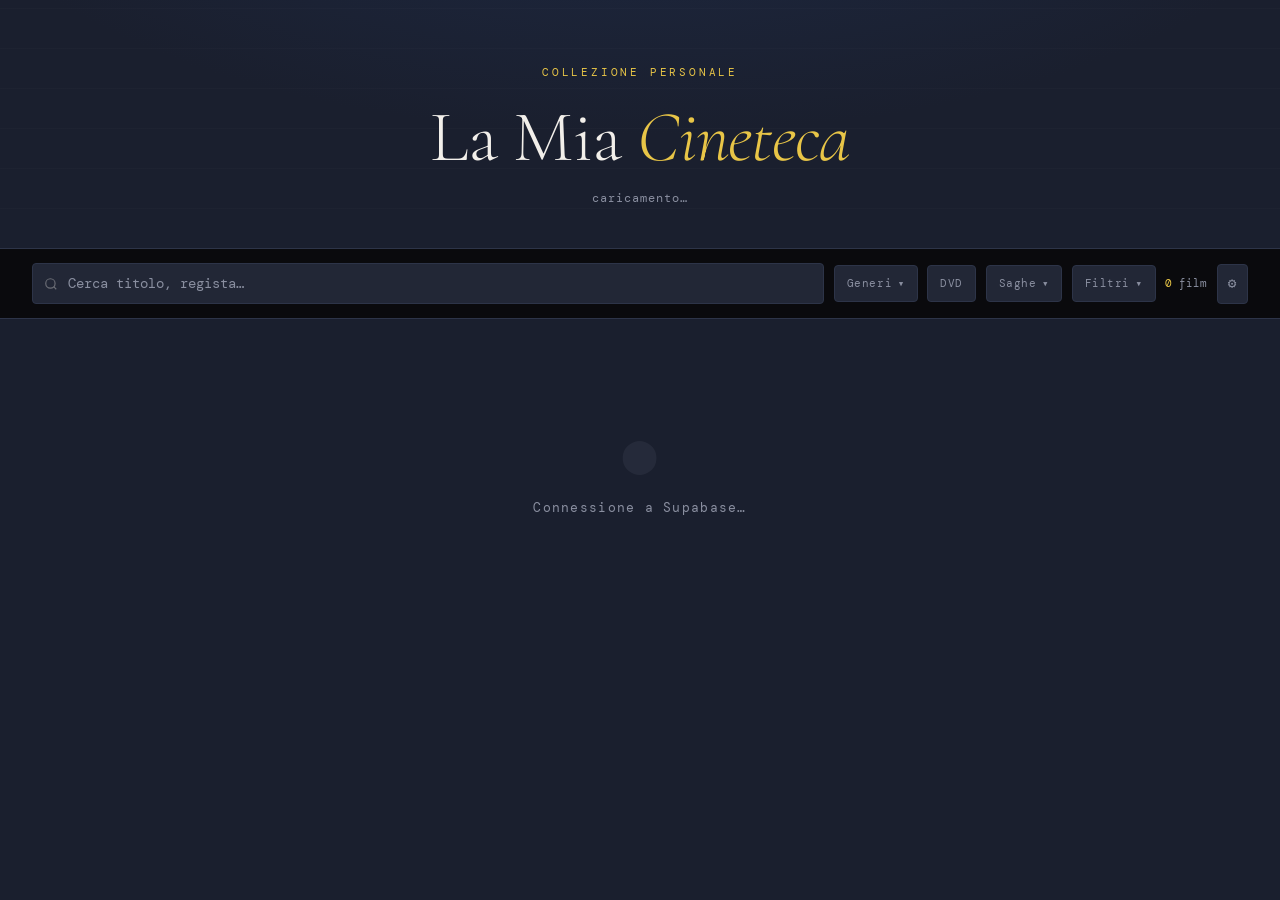
==== index.html @ 39d5be86 "Add files via upload" ====
<!DOCTYPE html>
<html lang="it">
<head>
<meta charset="UTF-8">
<meta name="viewport" content="width=device-width, initial-scale=1.0">
<title>La Mia Cineteca</title>
<link rel="preconnect" href="https://fonts.googleapis.com">
<link href="https://fonts.googleapis.com/css2?family=Cormorant+Garamond:ital,wght@0,300;0,400;0,600;1,300;1,400&family=DM+Mono:wght@300;400&display=swap" rel="stylesheet">
<link rel="stylesheet" href="css/style.css">
<link rel="stylesheet" href="css/admin.css">
</head>
<body>
<header>
  <p class="eyebrow">Collezione personale</p>
  <h1>La Mia <em>Cineteca</em></h1>
  <p class="subtitle" id="header-count">caricamento…</p>
</header>

<div class="controls">
  <div class="controls-bar">
    <div class="search-wrap">
      <svg width="14" height="14" viewBox="0 0 24 24" fill="none" stroke="currentColor" stroke-width="2"><circle cx="11" cy="11" r="8"/><line x1="21" y1="21" x2="16.65" y2="16.65"/></svg>
      <input type="search" id="search" placeholder="Cerca titolo, regista…" autocomplete="off">
    </div>
    <button class="genre-toggle" id="genre-toggle" type="button">Generi <span class="arrow">▾</span><span class="genre-badge" id="genre-badge">0</span></button>
    <button class="genre-toggle dvd-toggle" id="dvd-toggle" type="button" aria-pressed="false">DVD</button><button class="genre-toggle saga-toggle" id="saga-toggle" type="button" aria-expanded="false">Saghe <span class="arrow">▾</span></button><button class="genre-toggle advanced-toggle" id="advanced-toggle" type="button" aria-expanded="false">Filtri <span class="arrow">▾</span></button>
    <span class="count" id="count"><span>0</span> film</span>
    <button class="admin-open" id="admin-open" type="button" title="Amministrazione">⚙</button>
  </div>
  <div class="tags-panel" id="tags-panel"><div class="tags-inner" id="tags"></div></div><div class="tags-panel saga-panel" id="saga-panel"><div class="tags-inner" id="sagas"></div></div>
  <div class="advanced-panel" id="advanced-panel">
    <div class="advanced-grid">
      <label><span>Regista</span><input id="advanced-director" type="search" placeholder="es. Kubrick"></label>
      <label><span>Titolo originale</span><input id="advanced-original" type="search" placeholder="es. The Godfather"></label>
      <label><span>Anno da</span><input id="advanced-year-from" type="number" min="1888" max="2100" placeholder="es. 1980"></label>
      <label><span>Anno a</span><input id="advanced-year-to" type="number" min="1888" max="2100" placeholder="es. 1999"></label>
      <label><span>Durata min</span><input id="advanced-runtime-from" type="number" min="1" max="999" placeholder="min"></label>
      <label><span>Durata max</span><input id="advanced-runtime-to" type="number" min="1" max="999" placeholder="max"></label>
      <label><span>Genere</span><select id="advanced-genre"><option value="">Tutti i generi</option></select></label>
      <label><span>Saga / ciclo</span><select id="advanced-saga"><option value="">Tutte le saghe</option></select></label>
      <label><span>Supporto</span><select id="advanced-media"><option value="">Tutti i supporti</option></select></label>
      <div class="advanced-actions"><button class="tag tag-clear" id="advanced-clear" type="button">✕ reset filtri</button></div><label class="sort-field"><span>Ordina</span><select id="sort-select"><option value="title-asc">Titolo A → Z</option><option value="title-desc">Titolo Z → A</option><option value="year-asc">Anno crescente</option><option value="year-desc">Anno decrescente</option><option value="rating-desc">Voto TMDb</option><option value="runtime-desc">Durata ↓</option><option value="runtime-asc">Durata ↑</option></select></label>
    </div>
  </div>
</div>

<main><div class="grid" id="grid"><div class="state-msg"><strong>⬤</strong>Connessione a Supabase…</div></div></main>

<div class="modal-overlay" id="modal-overlay" aria-hidden="true">
  <div class="modal" id="modal" role="dialog" aria-modal="true" aria-labelledby="modal-title"></div>
</div>

<aside class="admin-panel" id="admin-panel" aria-hidden="true">
  <div class="admin-backdrop" id="admin-backdrop"></div>
  <section class="admin-drawer" role="dialog" aria-modal="true" aria-labelledby="admin-title">
    <div class="admin-head"><div><p class="admin-eyebrow">Gestione</p><h2 id="admin-title">Cineteca Admin</h2></div><button class="icon-btn" id="admin-close" type="button" aria-label="Chiudi">×</button></div>
    <div class="admin-body">
      <section class="admin-login" id="admin-login">
        <p class="admin-eyebrow">Accesso riservato</p>
        <h3>Autenticazione Admin</h3>
        <form id="admin-login-form" class="admin-login-form" novalidate>
          <label for="admin-email">Email</label>
          <input id="admin-email" type="email" autocomplete="username" required placeholder="La tua email Admin">
          <label for="admin-password">Password</label>
          <input id="admin-password" type="password" autocomplete="current-password" required placeholder="Password">
          <button id="admin-login-btn" class="admin-btn primary" type="submit">Accedi</button>
          <p id="admin-login-error" class="admin-login-error" hidden></p>
        </form>
      </section>
      <div id="admin-content" hidden>

      <section class="admin-section"><h3>Aggiungi film</h3><div class="admin-search-row"><input id="tmdb-search" type="search" placeholder="Titolo del film…" autocomplete="off"><button id="tmdb-search-btn" class="admin-btn primary" type="button">Cerca</button></div><div id="tmdb-results" class="tmdb-results"></div></section>
      <div class="media-add-dialog" id="media-add-dialog" hidden><div class="media-add-inner"><div><p class="admin-eyebrow">Metadati locali</p><h3 id="media-add-title">Aggiungi film</h3></div><label><span>Saga / ciclo</span><input id="add-saga" type="text" placeholder="es. Alien, Star Wars"></label><label><span>Supporto</span><div class="media-checks"><label><input type="checkbox" value="DVD"> DVD</label></div></label><div class="admin-actions"><button id="add-cancel" class="admin-btn" type="button">Annulla</button><button id="add-confirm" class="admin-btn primary" type="button">Aggiungi film</button></div></div></div>
      <section class="admin-section"><h3>Importazione multipla</h3>
        <p class="admin-help">Un titolo per riga. Il sistema cerca TMDb senza inserire automaticamente i casi ambigui.</p>
        <textarea id="bulk-import-input" class="bulk-import-input" rows="7" placeholder="Alien
Blade Runner
Arrival
Interstellar"></textarea>
        <div class="admin-actions bulk-import-actions">
          <button id="bulk-import-btn" class="admin-btn primary" type="button">Importa lista</button>
          <button id="bulk-import-clear" class="admin-btn" type="button">Pulisci</button>
        </div>
        <div class="progress-wrap" id="bulk-progress-wrap" hidden><div class="progress-label"><span id="bulk-progress-text">Preparazione…</span><span id="bulk-progress-percent">0%</span></div><div class="progress"><span id="bulk-progress-bar"></span></div></div>
        <div id="bulk-import-results" class="bulk-import-results"></div>
      </section>
      <section class="admin-section"><h3>Catalogo</h3><div class="catalog-filter-row"><input id="catalog-filter" type="search" placeholder="Filtra film presenti…" autocomplete="off"><span class="catalog-count" id="catalog-count">0</span></div><div id="catalog-admin-list" class="catalog-admin-list"></div></section>
      <section class="admin-section"><h3>Duplicati</h3><div class="admin-actions"><button id="duplicate-scan-btn" class="admin-btn" type="button">⌕ Controlla duplicati</button></div><p id="duplicate-summary" class="duplicate-summary">Non ancora controllato</p><div id="duplicate-results" class="duplicate-results"></div></section>
      <section class="admin-section"><h3>Aggiornamento</h3><div class="admin-actions"><button id="refresh-all-btn" class="admin-btn" type="button">↻ Aggiorna tutti</button><button id="reload-btn" class="admin-btn" type="button">↻ Ricarica catalogo</button></div><div class="progress-wrap" id="progress-wrap" hidden><div class="progress-label"><span id="progress-text">Preparazione…</span><span id="progress-percent">0%</span></div><div class="progress"><span id="progress-bar"></span></div></div></section>
      <section class="admin-section"><h3>Backup / Esportazione</h3>
        <p class="admin-help">Scarica una copia del catalogo corrente. I file vengono generati nel browser e non vengono caricati online.</p>
        <div class="admin-actions export-actions">
          <button id="export-json-btn" class="admin-btn primary" type="button">↓ Backup JSON</button>
          <button id="export-csv-btn" class="admin-btn" type="button">↓ Esporta CSV</button>
        </div>
        <p id="export-status" class="admin-help export-status" aria-live="polite"></p>
      </section>
      <section class="admin-section stats-section"><h3>Statistiche</h3><div class="stats-grid"><div><strong id="stat-total">—</strong><span>film</span></div><div><strong id="stat-genres">—</strong><span>generi</span></div><div><strong id="stat-directors">—</strong><span>registi</span></div><div><strong id="stat-years">—</strong><span>anni</span></div><div><strong id="stat-with-tmdb">—</strong><span>con TMDb</span></div><div><strong id="stat-runtime">—</strong><span>durata media</span></div><div><strong id="stat-rating">—</strong><span>voto medio</span></div><div><strong id="stat-range">—</strong><span>intervallo anni</span></div></div><div class="stats-detail-grid"><div class="stats-detail"><h4>Generi più presenti</h4><div id="stats-genres-list" class="stats-list"></div></div><div class="stats-detail"><h4>Registi più presenti</h4><div id="stats-directors-list" class="stats-list"></div></div><div class="stats-detail"><h4>Film per decennio</h4><div id="stats-decades-list" class="stats-list"></div></div><div class="stats-detail"><h4>Estremi del catalogo</h4><div id="stats-extremes" class="stats-extremes"></div></div></div></section>
      <section class="admin-section admin-note"><p>Le operazioni TMDb passano dalle Edge Functions di Supabase. Il browser non contiene mai il token TMDb né la service-role key.</p></section>
      <section class="admin-section admin-session"><button id="admin-logout" class="admin-btn" type="button">Esci dall'area Admin</button></section>
      </div>

      <div class="media-edit-dialog" id="media-edit-dialog" hidden>
        <div class="media-add-inner">
          <div><p class="admin-eyebrow">Metadati locali</p><h3 id="edit-title">Modifica film</h3></div>
          <label><span>Saga / ciclo</span><input id="edit-saga" type="text" placeholder="es. Alien, Star Wars"></label>
          <label><span>Supporto</span><div class="media-checks" id="edit-media-checks">
            <label><input type="checkbox" value="DVD"> DVD</label>
            
            
          </div></label>
          <div class="admin-actions"><button id="edit-cancel" class="admin-btn" type="button">Annulla</button><button id="edit-confirm" class="admin-btn primary" type="button">Salva modifiche</button></div>
        </div>
      </div>
    </div>
  </section>
</aside>

<div class="toast" id="toast" role="status" aria-live="polite"></div>
<script type="module" src="js/app.js"></script>
</body>
</html>
---- css/style.css ----
:root{--bg:#1a1f2e;--surface:#222736;--border:#2d3448;--accent:#e8c547;--accent2:#7c9ee8;--text:#f2efea;--muted:#8a8fa0;--card-bg:#1f2535;--tag-bg:#252b3d;--tag-active:#e8c54728;--font-serif:'Cormorant Garamond',Georgia,serif;--font-mono:'DM Mono',monospace;--radius:4px;--transition:200ms cubic-bezier(.4,0,.2,1)}
*,*::before,*::after{box-sizing:border-box;margin:0;padding:0}html{scroll-behavior:smooth}body{background:var(--bg);color:var(--text);font-family:var(--font-serif);font-size:16px;line-height:1.6;min-height:100vh;background-image:radial-gradient(ellipse 80% 50% at 50% -20%,#1e2a45 0%,transparent 70%)}
button,input{font:inherit}button{cursor:pointer}header{padding:4rem 2rem 2.5rem;text-align:center;border-bottom:1px solid var(--border);position:relative;overflow:hidden}header::before{content:'';position:absolute;inset:0;background:repeating-linear-gradient(0deg,transparent,transparent 39px,#ffffff04 39px,#ffffff04 40px);pointer-events:none}.eyebrow{font-family:var(--font-mono);font-size:.7rem;letter-spacing:.25em;color:var(--accent);text-transform:uppercase;margin-bottom:1rem}h1{font-size:clamp(2.4rem,6vw,4.5rem);font-weight:300;letter-spacing:-.01em;line-height:1.1;color:var(--text)}h1 em{font-style:italic;color:var(--accent)}.subtitle{margin-top:.75rem;font-family:var(--font-mono);font-size:.75rem;color:var(--muted);letter-spacing:.08em}
.controls{position:sticky;top:0;z-index:100;border-bottom:1px solid var(--border);backdrop-filter:blur(12px);background:rgba(10,10,12,.94)}.controls-bar{padding:.75rem 1rem;display:flex;align-items:center;gap:.6rem}.search-wrap{position:relative;flex:1}.search-wrap svg{position:absolute;left:.75rem;top:50%;transform:translateY(-50%);opacity:.35;pointer-events:none}input[type=search]{width:100%;background:var(--surface);border:1px solid var(--border);border-radius:var(--radius);color:var(--text);font-family:var(--font-mono);font-size:.85rem;padding:.55rem .75rem .55rem 2.2rem;outline:none;transition:border-color var(--transition);appearance:none}input[type=search]:focus{border-color:var(--accent)}input[type=search]::placeholder{color:var(--muted)}.genre-toggle,.admin-open{display:flex;align-items:center;gap:.35rem;background:var(--surface);border:1px solid var(--border);border-radius:var(--radius);color:var(--muted);font-family:var(--font-mono);font-size:.68rem;letter-spacing:.05em;padding:.55rem .75rem;white-space:nowrap;flex-shrink:0;transition:all var(--transition)}.genre-toggle.has-active{border-color:var(--accent);color:var(--accent)}.genre-toggle .arrow{transition:transform var(--transition)}.genre-toggle.open .arrow{transform:rotate(180deg)}.genre-badge{background:var(--accent);color:#000;border-radius:10px;font-size:.6rem;padding:.05rem .35rem;display:none}.genre-toggle.has-active .genre-badge{display:inline}.admin-open{font-size:.9rem;padding:.47rem .62rem}.admin-open:hover{color:var(--accent);border-color:var(--accent)}.count{font-family:var(--font-mono);font-size:.68rem;color:var(--muted);white-space:nowrap;flex-shrink:0}.count span{color:var(--accent)}
.tags-panel{overflow:hidden;max-height:0;transition:max-height .3s cubic-bezier(.4,0,.2,1),padding .3s;padding:0 1rem}.tags-panel.open{max-height:600px;padding:0 1rem .75rem}.tags-inner{display:flex;flex-wrap:wrap;gap:.4rem;padding-top:.5rem;border-top:1px solid var(--border)}.tag{font-family:var(--font-mono);font-size:.62rem;letter-spacing:.05em;text-transform:uppercase;padding:.3rem .65rem;border-radius:2px;border:1px solid var(--border);background:var(--tag-bg);color:var(--muted);transition:all var(--transition);user-select:none;white-space:nowrap;min-height:32px;display:inline-flex;align-items:center}.tag:hover{color:var(--text);border-color:var(--muted)}.tag.active{background:var(--tag-active);border-color:var(--accent);color:var(--accent)}.tag-clear{background:transparent;color:var(--muted)}
main{padding:2rem;max-width:1600px;margin:0 auto}.grid{display:grid;grid-template-columns:repeat(auto-fill,minmax(160px,1fr));gap:1.25rem}.card{background:var(--card-bg);border:1px solid var(--border);border-radius:var(--radius);overflow:hidden;cursor:pointer;transition:transform var(--transition),border-color var(--transition),box-shadow var(--transition);animation:fadeUp .35s ease both}.card:hover{transform:translateY(-4px);border-color:#2e2e3e;box-shadow:0 16px 40px rgba(0,0,0,.5),0 0 0 1px var(--accent)22}@keyframes fadeUp{from{opacity:0;transform:translateY(12px)}to{opacity:1;transform:translateY(0)}}.card-poster{width:100%;aspect-ratio:2/3;object-fit:cover;display:block;background:var(--border)}.poster-fallback{width:100%;aspect-ratio:2/3;background:var(--surface);display:flex;flex-direction:column;align-items:center;justify-content:center;gap:.5rem;padding:1rem}.poster-fallback svg{opacity:.15}.poster-fallback span{font-size:.7rem;color:var(--muted);text-align:center;line-height:1.3;font-family:var(--font-mono)}.card-body{padding:.75rem}.card-title{font-size:.95rem;font-weight:400;line-height:1.3;color:var(--text);margin-bottom:.3rem}.card-meta{font-family:var(--font-mono);font-size:.65rem;color:var(--muted);display:flex;gap:.5rem;flex-wrap:wrap}.card-year{color:var(--accent)}.card-genres{margin-top:.5rem;display:flex;flex-wrap:wrap;gap:.3rem}.card-tag{font-family:var(--font-mono);font-size:.55rem;letter-spacing:.04em;padding:.15rem .4rem;border-radius:2px;background:var(--tag-bg);color:var(--muted);border:1px solid var(--border);text-transform:uppercase}
.modal-overlay{position:fixed;inset:0;background:rgba(0,0,0,.85);backdrop-filter:blur(6px);z-index:500;display:flex;align-items:center;justify-content:center;padding:1rem;opacity:0;pointer-events:none;transition:opacity .2s}.modal-overlay.open{opacity:1;pointer-events:all}.modal{background:var(--surface);border:1px solid var(--border);border-radius:var(--radius);max-width:980px;width:100%;max-height:90vh;overflow-y:auto;display:flex;align-items:flex-start;transform:translateY(16px) scale(.98);transition:transform .25s cubic-bezier(.4,0,.2,1)}.modal-overlay.open .modal{transform:translateY(0) scale(1)}.modal-poster,.modal-no-poster{width:260px;min-width:260px;height:auto;object-fit:contain;object-position:center top;align-self:flex-start;background:var(--bg);border-radius:var(--radius) 0 0 var(--radius)}.modal-no-poster{background:var(--bg);display:flex;align-items:center;justify-content:center}.modal-content{padding:1.75rem;flex:1;display:flex;flex-direction:column;gap:.75rem;min-width:0}.modal-title{font-size:1.5rem;font-weight:400;line-height:1.2}.modal-original-title{font-size:.82rem;color:var(--muted);line-height:1.45}.modal-original-title em{display:block;color:#c9c4c4;font-style:italic;margin-top:.15rem}.modal-details{display:flex;flex-wrap:wrap;gap:.65rem 1rem;font-family:var(--font-mono);font-size:.68rem;color:var(--muted)}.modal-info{display:inline-flex;align-items:baseline;gap:.35rem}.modal-label{font-family:var(--font-mono);font-size:.58rem;letter-spacing:.07em;text-transform:uppercase;color:var(--accent)}.modal-tags{display:flex;flex-wrap:wrap;gap:.35rem}.modal-tag{font-family:var(--font-mono);font-size:.62rem;letter-spacing:.05em;padding:.2rem .6rem;border-radius:2px;background:var(--tag-bg);border:1px solid var(--border);color:var(--muted);text-transform:uppercase}.modal-tag:hover{border-color:var(--accent);color:var(--accent)}.modal-synopsis{font-size:.9rem;color:#a09898;line-height:1.7;font-style:italic}.modal-close{align-self:flex-end;background:none;border:1px solid var(--border);color:var(--muted);font-family:var(--font-mono);font-size:.65rem;letter-spacing:.08em;padding:.35rem .8rem;border-radius:var(--radius);margin-top:auto;text-transform:uppercase}.modal-close:hover{border-color:var(--muted);color:var(--text)}.state-msg{grid-column:1/-1;text-align:center;padding:5rem 2rem;color:var(--muted);font-family:var(--font-mono);font-size:.8rem;letter-spacing:.1em}.state-msg strong{display:block;font-size:2rem;opacity:.1;margin-bottom:1rem}::-webkit-scrollbar{width:6px}::-webkit-scrollbar-track{background:var(--bg)}::-webkit-scrollbar-thumb{background:var(--border);border-radius:3px}
.toast{position:fixed;left:50%;bottom:1.25rem;transform:translate(-50%,120px);z-index:1000;background:#111622;border:1px solid var(--border);color:var(--text);padding:.7rem 1rem;border-radius:4px;font-family:var(--font-mono);font-size:.72rem;box-shadow:0 10px 30px rgba(0,0,0,.35);transition:transform .2s ease;max-width:min(90vw,600px);text-align:center}.toast.show{transform:translate(-50%,0)}
@media(min-width:641px){.controls-bar{padding:.85rem 2rem}.tags-panel.open{padding:0 2rem .85rem}.grid{grid-template-columns:repeat(auto-fill,minmax(160px,1fr))}}@media(min-width:641px) and (max-width:900px){.modal{max-width:860px}.modal-poster,.modal-no-poster{width:220px;min-width:220px}}@media(max-width:640px){header{padding:1.75rem 1rem 1.25rem}h1{font-size:1.9rem}.eyebrow{font-size:.58rem;margin-bottom:.5rem}.subtitle{font-size:.65rem}main{padding:.6rem}.grid{grid-template-columns:repeat(2,1fr);gap:.5rem}.card-body{padding:.55rem .6rem .65rem}.card-title{font-size:.82rem}.card-meta{font-size:.58rem;gap:.3rem}.card-genres{display:none}.modal-overlay{align-items:flex-end;padding:0}.modal{flex-direction:column;max-width:100%;max-height:88vh;border-radius:16px 16px 0 0;border-bottom:none;transform:translateY(100%)}.modal-overlay.open .modal{transform:translateY(0)}.modal::before{content:'';display:block;width:36px;height:4px;background:#3a4060;border-radius:2px;margin:.65rem auto 0;flex-shrink:0}.modal-poster{width:100%;min-width:unset;height:auto;max-height:none;object-fit:contain;object-position:center top;border-radius:0;flex-shrink:0;background:var(--bg)}.modal-no-poster{width:100%;min-width:unset;height:180px;border-radius:0}.modal-content{padding:1.1rem 1.1rem 1.75rem;gap:.6rem}.modal-title{font-size:1.2rem}.modal-close{align-self:stretch;text-align:center;padding:.8rem;font-size:.7rem}}
.advanced-toggle{position:relative}.advanced-toggle.open{border-color:var(--accent);color:var(--accent)}
.advanced-panel{max-height:0;overflow:hidden;transition:max-height .3s ease,padding .3s ease;padding:0 1rem}.advanced-panel.open{max-height:320px;padding:.75rem 1rem 1rem;border-top:1px solid var(--border)}.advanced-grid{display:grid;grid-template-columns:repeat(4,minmax(0,1fr));gap:.65rem}.advanced-grid label{display:flex;flex-direction:column;gap:.28rem}.advanced-grid label span{font:.55rem var(--font-mono);text-transform:uppercase;letter-spacing:.06em;color:var(--muted)}.advanced-grid input,.advanced-grid select{width:100%;background:var(--surface);border:1px solid var(--border);color:var(--text);border-radius:var(--radius);padding:.55rem .65rem;outline:none;font:.7rem var(--font-mono)}.advanced-grid input:focus,.advanced-grid select:focus{border-color:var(--accent)}.advanced-actions{display:flex;align-items:flex-end}.advanced-actions .tag{height:34px}
@media(max-width:900px){.advanced-grid{grid-template-columns:repeat(3,minmax(0,1fr));}}
@media(max-width:640px){.controls-bar{flex-wrap:wrap}.search-wrap{flex-basis:100%}.advanced-panel.open{padding:.65rem}.advanced-grid{grid-template-columns:repeat(2,minmax(0,1fr))}.advanced-grid .advanced-actions{grid-column:1/-1}.genre-toggle,.admin-open{font-size:.62rem;padding:.5rem .6rem}}
.modal-tagline{font-size:.9rem;color:#c9c4c4;font-style:italic;line-height:1.45;border-left:2px solid var(--accent);padding-left:.75rem}.modal-section{display:flex;flex-direction:column;gap:.4rem}.modal-cast{display:flex;flex-wrap:wrap;gap:.35rem}.modal-cast-name{font-size:.75rem;color:#c9c4c4;background:var(--tag-bg);border:1px solid var(--border);padding:.22rem .5rem;border-radius:2px}.modal-actions{display:flex;justify-content:space-between;align-items:center;gap:.75rem;margin-top:auto}.modal-tmdb-link{font-family:var(--font-mono);font-size:.62rem;letter-spacing:.06em;color:var(--accent);text-decoration:none}.modal-tmdb-link:hover{text-decoration:underline}.modal-actions .modal-close{margin-top:0}
@media(max-width:640px){.modal-actions{flex-direction:column-reverse;align-items:stretch}.modal-tmdb-link{text-align:center;padding:.45rem}.modal-actions .modal-close{width:100%}}

.advanced-grid{grid-template-columns:repeat(4,minmax(0,1fr))}@media(max-width:900px){.advanced-grid{grid-template-columns:repeat(2,minmax(0,1fr))}}@media(max-width:600px){.advanced-grid{grid-template-columns:1fr}}

.dvd-toggle.has-active{border-color:var(--accent);color:var(--accent);background:var(--tag-active)}

.saga-panel{max-height:0;overflow:hidden;transition:max-height .3s ease,padding .3s ease;padding:0 1rem}.saga-panel.open{max-height:320px;padding:.75rem 1rem 1rem;border-top:1px solid var(--border)}.saga-toggle.has-active{border-color:var(--accent);color:var(--accent)}.sort-field{display:flex;flex-direction:column;gap:.28rem}.sort-field span{font:.55rem var(--font-mono);text-transform:uppercase;letter-spacing:.06em;color:var(--muted)}
---- css/admin.css ----
.admin-panel{position:fixed;inset:0;z-index:800;pointer-events:none;visibility:hidden}.admin-panel.open{pointer-events:auto;visibility:visible}.admin-backdrop{position:absolute;inset:0;background:rgba(0,0,0,.68);opacity:0;transition:opacity .2s}.admin-panel.open .admin-backdrop{opacity:1}.admin-drawer{position:absolute;right:0;top:0;height:100%;width:min(480px,100%);background:var(--surface);border-left:1px solid var(--border);box-shadow:-20px 0 60px rgba(0,0,0,.35);transform:translateX(100%);transition:transform .25s ease;display:flex;flex-direction:column}.admin-panel.open .admin-drawer{transform:translateX(0)}.admin-head{padding:1.25rem 1.25rem 1rem;border-bottom:1px solid var(--border);display:flex;align-items:center;justify-content:space-between}.admin-eyebrow{font: .6rem var(--font-mono);letter-spacing:.18em;text-transform:uppercase;color:var(--accent)}.admin-head h2{font:400 1.5rem var(--font-serif)}.icon-btn{background:none;border:1px solid var(--border);color:var(--muted);font-size:1.4rem;width:34px;height:34px;border-radius:4px}.icon-btn:hover{color:var(--text);border-color:var(--muted)}.admin-body{overflow:auto;padding:1.1rem}.admin-section{border-bottom:1px solid var(--border);padding-bottom:1.15rem;margin-bottom:1.15rem}.admin-section h3{font:400 .9rem var(--font-mono);color:var(--text);margin-bottom:.75rem}.admin-search-row{display:flex;gap:.5rem}.admin-search-row input{flex:1;background:var(--bg);border:1px solid var(--border);color:var(--text);border-radius:4px;padding:.6rem .7rem;outline:none;font: .75rem var(--font-mono)}.admin-search-row input:focus{border-color:var(--accent)}.admin-btn{background:var(--bg);border:1px solid var(--border);color:var(--muted);border-radius:4px;padding:.55rem .75rem;font:.68rem var(--font-mono);transition:all .2s}.admin-btn:hover{color:var(--text);border-color:var(--muted)}.admin-btn.primary{background:var(--accent);color:#171717;border-color:var(--accent)}.admin-btn:disabled{opacity:.45;cursor:not-allowed}.admin-actions{display:flex;gap:.5rem;flex-wrap:wrap}.tmdb-results{display:flex;flex-direction:column;gap:.45rem;margin-top:.7rem}.tmdb-result{display:grid;grid-template-columns:44px 1fr auto;gap:.65rem;align-items:center;background:var(--bg);border:1px solid var(--border);border-radius:4px;padding:.4rem}.tmdb-result img,.tmdb-result .no-thumb{width:44px;height:62px;object-fit:cover;background:var(--surface);border-radius:2px}.tmdb-result-title{font-size:.88rem;line-height:1.15}.tmdb-result-meta{font:.58rem var(--font-mono);color:var(--muted);margin-top:.25rem}.progress-wrap{margin-top:.85rem}.progress-label{display:flex;justify-content:space-between;font:.62rem var(--font-mono);color:var(--muted);margin-bottom:.35rem}.progress{height:6px;background:var(--bg);border:1px solid var(--border);border-radius:5px;overflow:hidden}.progress span{display:block;width:0;height:100%;background:var(--accent);transition:width .2s}.stats-grid{display:grid;grid-template-columns:repeat(4,1fr);gap:.45rem}.stats-grid div{background:var(--bg);border:1px solid var(--border);padding:.65rem .45rem;text-align:center;border-radius:4px}.stats-grid strong{display:block;color:var(--accent);font:400 1.25rem var(--font-mono)}.stats-grid span{display:block;color:var(--muted);font:.55rem var(--font-mono);margin-top:.2rem}.admin-note p{font:.62rem var(--font-mono);line-height:1.6;color:var(--muted)}
.catalog-filter-row{display:flex;gap:.5rem;align-items:center}.catalog-filter-row input{flex:1;background:var(--bg);border:1px solid var(--border);color:var(--text);border-radius:4px;padding:.6rem .7rem;outline:none;font:.75rem var(--font-mono)}.catalog-filter-row input:focus{border-color:var(--accent)}.catalog-count{font:.58rem var(--font-mono);color:var(--muted);white-space:nowrap}.catalog-admin-list{display:flex;flex-direction:column;gap:.4rem;margin-top:.7rem;max-height:360px;overflow:auto;padding-right:2px}.catalog-admin-row{display:grid;grid-template-columns:40px 1fr auto;gap:.6rem;align-items:center;background:var(--bg);border:1px solid var(--border);border-radius:4px;padding:.35rem}.catalog-admin-row img,.catalog-admin-row .no-thumb{width:40px;height:56px;object-fit:cover;background:var(--surface);border-radius:2px}.catalog-admin-title{font-size:.8rem;line-height:1.15}.catalog-admin-meta{font:.56rem var(--font-mono);color:var(--muted);margin-top:.22rem}.catalog-admin-row .admin-btn{min-width:40px;height:40px;padding:.35rem}.catalog-admin-list::-webkit-scrollbar{width:5px}.catalog-admin-list::-webkit-scrollbar-thumb{background:var(--border);border-radius:5px}

.admin-login { max-width: 520px; margin: 12vh auto 0; padding: 0 4px; }
.admin-login h3 { margin: 0 0 24px; }
.admin-login-form { display: grid; gap: 10px; }
.admin-login-form label { font-family: 'DM Mono', monospace; text-transform: uppercase; letter-spacing: .08em; font-size: 12px; color: #f2c94c; margin-top: 8px; }
.admin-login-form input { width: 100%; box-sizing: border-box; }
.admin-login-form .admin-btn { margin-top: 14px; width: 100%; }
.admin-login-error { margin: 10px 0 0; color: #ff8d8d; font-family: 'DM Mono', monospace; font-size: 12px; }
.admin-session { display:flex; justify-content:flex-end; }

.admin-login-error {
  display: block;
  padding: 10px 12px;
  border: 1px solid rgba(255, 120, 120, .35);
  border-radius: 8px;
  background: rgba(255, 90, 90, .06);
}

.admin-login-form input:focus {
  border-color: #f2c94c;
  outline: none;
}

.admin-help{font:.62rem var(--font-mono);line-height:1.5;color:var(--muted);margin:-.15rem 0 .65rem}.bulk-import-input{width:100%;box-sizing:border-box;background:var(--bg);border:1px solid var(--border);color:var(--text);border-radius:4px;padding:.7rem;resize:vertical;outline:none;font:.72rem var(--font-mono);line-height:1.5}.bulk-import-input:focus{border-color:var(--accent)}.bulk-import-actions{margin-top:.55rem}.bulk-import-results{display:flex;flex-direction:column;gap:.5rem;margin-top:.75rem}.bulk-item{background:var(--bg);border:1px solid var(--border);border-radius:5px;padding:.6rem}.bulk-item-head{display:flex;align-items:center;justify-content:space-between;gap:.6rem;margin-bottom:.45rem}.bulk-item-title{font-size:.8rem}.bulk-item-status{font:.56rem var(--font-mono);color:var(--muted)}.bulk-candidates{display:flex;flex-direction:column;gap:.35rem}.bulk-candidate{display:grid;grid-template-columns:40px 1fr auto;gap:.55rem;align-items:center;background:var(--surface);border:1px solid var(--border);border-radius:4px;padding:.35rem}.bulk-candidate img,.bulk-candidate .no-thumb{width:40px;height:58px;object-fit:cover;background:var(--bg);border-radius:2px}.bulk-candidate-title{font-size:.75rem;line-height:1.15}.bulk-candidate-meta{font:.55rem var(--font-mono);color:var(--muted);margin-top:.2rem}.bulk-item.done{border-color:rgba(140,220,150,.35)}.bulk-item.warn{border-color:rgba(242,201,76,.35)}.bulk-item.error{border-color:rgba(255,120,120,.35)}

.match-recommended { display:inline-block; margin-left:8px; padding:3px 7px; border:1px solid rgba(242,203,65,.45); border-radius:999px; font:600 10px/1.2 system-ui,sans-serif; color:#f2cb41; vertical-align:middle; text-transform:uppercase; letter-spacing:.04em; }

.duplicate-summary{font:.62rem var(--font-mono);color:var(--muted);margin:.5rem 0}.duplicate-results{display:flex;flex-direction:column;gap:.6rem;margin-top:.65rem}.duplicate-clean{border:1px solid rgba(140,220,150,.35);padding:.7rem;border-radius:4px;color:#9fd4a4}.duplicate-group{background:var(--bg);border:1px solid rgba(242,201,76,.35);border-radius:5px;padding:.55rem}.duplicate-head{display:flex;justify-content:space-between;margin-bottom:.45rem}.duplicate-head strong{font:.68rem var(--font-mono);color:var(--accent)}.duplicate-head span{font:.55rem var(--font-mono);color:var(--muted);margin-left:.45rem}.duplicate-list{display:flex;flex-direction:column;gap:.35rem}.duplicate-row{display:grid;grid-template-columns:40px 1fr auto;gap:.55rem;align-items:center;background:var(--surface);border:1px solid var(--border);border-radius:4px;padding:.35rem}.duplicate-row img,.duplicate-row .no-thumb{width:40px;height:58px;object-fit:cover;background:var(--bg);border-radius:2px}.duplicate-info strong{display:block;font-size:.72rem}.duplicate-info span{display:block;font:.52rem var(--font-mono);color:var(--muted);margin-top:.18rem}.duplicate-actions{display:flex;align-items:center;gap:.4rem}.duplicate-keep{font:.52rem var(--font-mono);color:#9fd4a4}.admin-btn.danger{color:#ff9b9b;border-color:rgba(255,120,120,.35)}.admin-btn.danger:hover{color:#fff;border-color:#ff7a7a;background:rgba(255,120,120,.08)}
.stats-grid{grid-template-columns:repeat(4,1fr)}
.stats-detail-grid{display:grid;grid-template-columns:1fr 1fr;gap:.65rem;margin-top:.7rem}.stats-detail{background:var(--bg);border:1px solid var(--border);border-radius:4px;padding:.7rem}.stats-detail h4{margin:0 0 .65rem;font:400 .64rem var(--font-mono);color:var(--muted);text-transform:uppercase;letter-spacing:.08em}.stats-list{display:flex;flex-direction:column;gap:.5rem}.stats-bar-row{display:flex;flex-direction:column;gap:.25rem}.stats-bar-head{display:flex;justify-content:space-between;gap:.5rem;font:.58rem var(--font-mono)}.stats-bar-head span{color:var(--text);overflow:hidden;text-overflow:ellipsis;white-space:nowrap}.stats-bar-head strong{color:var(--accent);font-weight:400}.stats-bar{height:5px;border-radius:5px;background:var(--surface);overflow:hidden}.stats-bar span{display:block;height:100%;background:var(--accent);border-radius:5px;min-width:6px}.stats-empty{font:.58rem var(--font-mono);color:var(--muted)}.stats-extremes{display:flex;flex-direction:column;gap:.5rem}.stats-extremes div{display:flex;flex-direction:column;gap:.18rem}.stats-extremes span{font:.53rem var(--font-mono);color:var(--muted)}.stats-extremes strong{font-size:.7rem;font-weight:400;line-height:1.25}@media(max-width:600px){.stats-grid{grid-template-columns:repeat(2,1fr)}.stats-detail-grid{grid-template-columns:1fr}}
.export-actions{margin-top:.2rem}.export-status{margin:.65rem 0 0}.admin-help{font:.62rem var(--font-mono);line-height:1.5;color:var(--muted);margin:.35rem 0 .7rem}

.duplicate-compare{display:grid;grid-template-columns:repeat(2,minmax(0,1fr));gap:.55rem;margin:.6rem 0}.duplicate-card{display:grid;grid-template-columns:56px 1fr;gap:.55rem;background:var(--surface);border:1px solid var(--border);border-radius:5px;padding:.45rem}.duplicate-card.keeper{border-color:rgba(159,212,164,.5);box-shadow:inset 0 0 0 1px rgba(159,212,164,.12)}.duplicate-card img,.duplicate-card .no-thumb{width:56px;height:82px;object-fit:cover;background:var(--bg);border-radius:2px}.duplicate-card-body>strong{display:block;font-size:.76rem;line-height:1.15}.duplicate-card-body>span{display:block;font:.5rem var(--font-mono);color:var(--muted);margin-top:.18rem}.duplicate-card dl{margin:.5rem 0 0;display:grid;gap:.25rem}.duplicate-card dl div{display:grid;grid-template-columns:1fr 1fr;gap:.35rem}.duplicate-card dt{font:.48rem var(--font-mono);color:var(--muted)}.duplicate-card dd{margin:0;font-size:.53rem;overflow-wrap:anywhere}.duplicate-merge-bar{display:flex;align-items:center;gap:.45rem;padding-top:.5rem;border-top:1px solid var(--border)}.duplicate-merge-bar label{font:.52rem var(--font-mono);color:var(--muted)}.duplicate-keeper{flex:1;min-width:0;background:var(--surface);color:var(--text);border:1px solid var(--border);border-radius:4px;padding:.5rem;font:.6rem var(--font-mono)}@media(max-width:600px){.duplicate-compare{grid-template-columns:1fr}.duplicate-merge-bar{flex-wrap:wrap}.duplicate-keeper{width:100%;order:2}.duplicate-merge-btn{margin-left:auto}}

.media-add-dialog{position:fixed;inset:0;z-index:950;background:rgba(0,0,0,.72);display:grid;place-items:center;padding:1rem}.media-add-dialog[hidden]{display:none}.media-add-inner{width:min(420px,100%);background:var(--surface);border:1px solid var(--border);border-radius:7px;padding:1rem;box-shadow:0 20px 60px rgba(0,0,0,.45);display:grid;gap:.75rem}.media-add-inner h3{margin:0}.media-add-inner>label>span{display:block;font:.58rem var(--font-mono);color:var(--muted);margin-bottom:.35rem;text-transform:uppercase;letter-spacing:.08em}.media-add-inner input[type=text]{width:100%;box-sizing:border-box;background:var(--bg);border:1px solid var(--border);color:var(--text);border-radius:4px;padding:.65rem;font:.72rem var(--font-mono)}.media-checks{display:flex;flex-wrap:wrap;gap:.45rem}.media-checks label{display:flex;align-items:center;gap:.3rem;background:var(--bg);border:1px solid var(--border);border-radius:4px;padding:.45rem .55rem;font:.62rem var(--font-mono)}.card-tag.media-tag{border-color:rgba(120,170,255,.3)}.card-tag.saga-tag{border-color:rgba(200,160,100,.35)}.catalog-admin-tags{display:flex;gap:.25rem;flex-wrap:wrap;margin-top:.3rem}.catalog-admin-tags span{font:.5rem var(--font-mono);padding:.15rem .3rem;border:1px solid var(--border);border-radius:3px;color:var(--muted)}

.catalog-admin-actions{display:flex;gap:.3rem;align-items:center}.catalog-admin-actions .admin-btn{min-width:38px}.media-edit-dialog{position:fixed;inset:0;z-index:960;background:rgba(0,0,0,.72);display:grid;place-items:center;padding:1rem}.media-edit-dialog[hidden]{display:none}
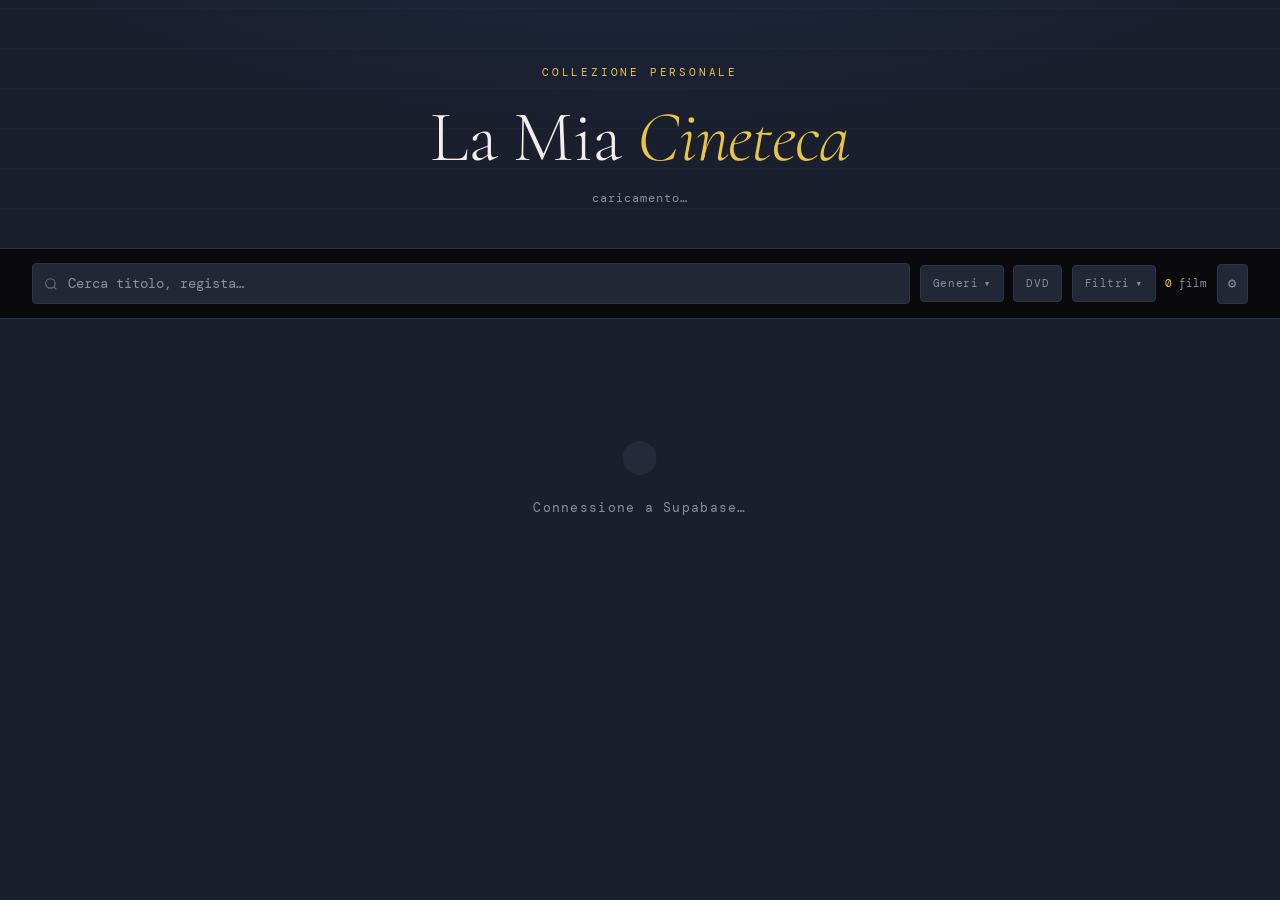
==== commit 0997ada3: "Add files via upload" ====
--- a/index.html
+++ b/index.html
@@ -23,11 +23,11 @@
       <input type="search" id="search" placeholder="Cerca titolo, regista…" autocomplete="off">
     </div>
     <button class="genre-toggle" id="genre-toggle" type="button">Generi <span class="arrow">▾</span><span class="genre-badge" id="genre-badge">0</span></button>
-    <button class="genre-toggle dvd-toggle" id="dvd-toggle" type="button" aria-pressed="false">DVD</button><button class="genre-toggle saga-toggle" id="saga-toggle" type="button" aria-expanded="false">Saghe <span class="arrow">▾</span></button><button class="genre-toggle advanced-toggle" id="advanced-toggle" type="button" aria-expanded="false">Filtri <span class="arrow">▾</span></button>
+    <button class="genre-toggle dvd-toggle" id="dvd-toggle" type="button" aria-pressed="false">DVD</button><button class="genre-toggle advanced-toggle" id="advanced-toggle" type="button" aria-expanded="false">Filtri <span class="arrow">▾</span></button>
     <span class="count" id="count"><span>0</span> film</span>
     <button class="admin-open" id="admin-open" type="button" title="Amministrazione">⚙</button>
   </div>
-  <div class="tags-panel" id="tags-panel"><div class="tags-inner" id="tags"></div></div><div class="tags-panel saga-panel" id="saga-panel"><div class="tags-inner" id="sagas"></div></div>
+  <div class="tags-panel" id="tags-panel"><div class="tags-inner" id="tags"></div></div>
   <div class="advanced-panel" id="advanced-panel">
     <div class="advanced-grid">
       <label><span>Regista</span><input id="advanced-director" type="search" placeholder="es. Kubrick"></label>
@@ -39,7 +39,7 @@
       <label><span>Genere</span><select id="advanced-genre"><option value="">Tutti i generi</option></select></label>
       <label><span>Saga / ciclo</span><select id="advanced-saga"><option value="">Tutte le saghe</option></select></label>
       <label><span>Supporto</span><select id="advanced-media"><option value="">Tutti i supporti</option></select></label>
-      <div class="advanced-actions"><button class="tag tag-clear" id="advanced-clear" type="button">✕ reset filtri</button></div><label class="sort-field"><span>Ordina</span><select id="sort-select"><option value="title-asc">Titolo A → Z</option><option value="title-desc">Titolo Z → A</option><option value="year-asc">Anno crescente</option><option value="year-desc">Anno decrescente</option><option value="rating-desc">Voto TMDb</option><option value="runtime-desc">Durata ↓</option><option value="runtime-asc">Durata ↑</option></select></label>
+      <div class="advanced-actions"><button class="tag tag-clear" id="advanced-clear" type="button">✕ reset filtri</button></div>
     </div>
   </div>
 </div>
--- a/css/style.css
+++ b/css/style.css
@@ -17,5 +17,3 @@
 .advanced-grid{grid-template-columns:repeat(4,minmax(0,1fr))}@media(max-width:900px){.advanced-grid{grid-template-columns:repeat(2,minmax(0,1fr))}}@media(max-width:600px){.advanced-grid{grid-template-columns:1fr}}
 
 .dvd-toggle.has-active{border-color:var(--accent);color:var(--accent);background:var(--tag-active)}
-
-.saga-panel{max-height:0;overflow:hidden;transition:max-height .3s ease,padding .3s ease;padding:0 1rem}.saga-panel.open{max-height:320px;padding:.75rem 1rem 1rem;border-top:1px solid var(--border)}.saga-toggle.has-active{border-color:var(--accent);color:var(--accent)}.sort-field{display:flex;flex-direction:column;gap:.28rem}.sort-field span{font:.55rem var(--font-mono);text-transform:uppercase;letter-spacing:.06em;color:var(--muted)}
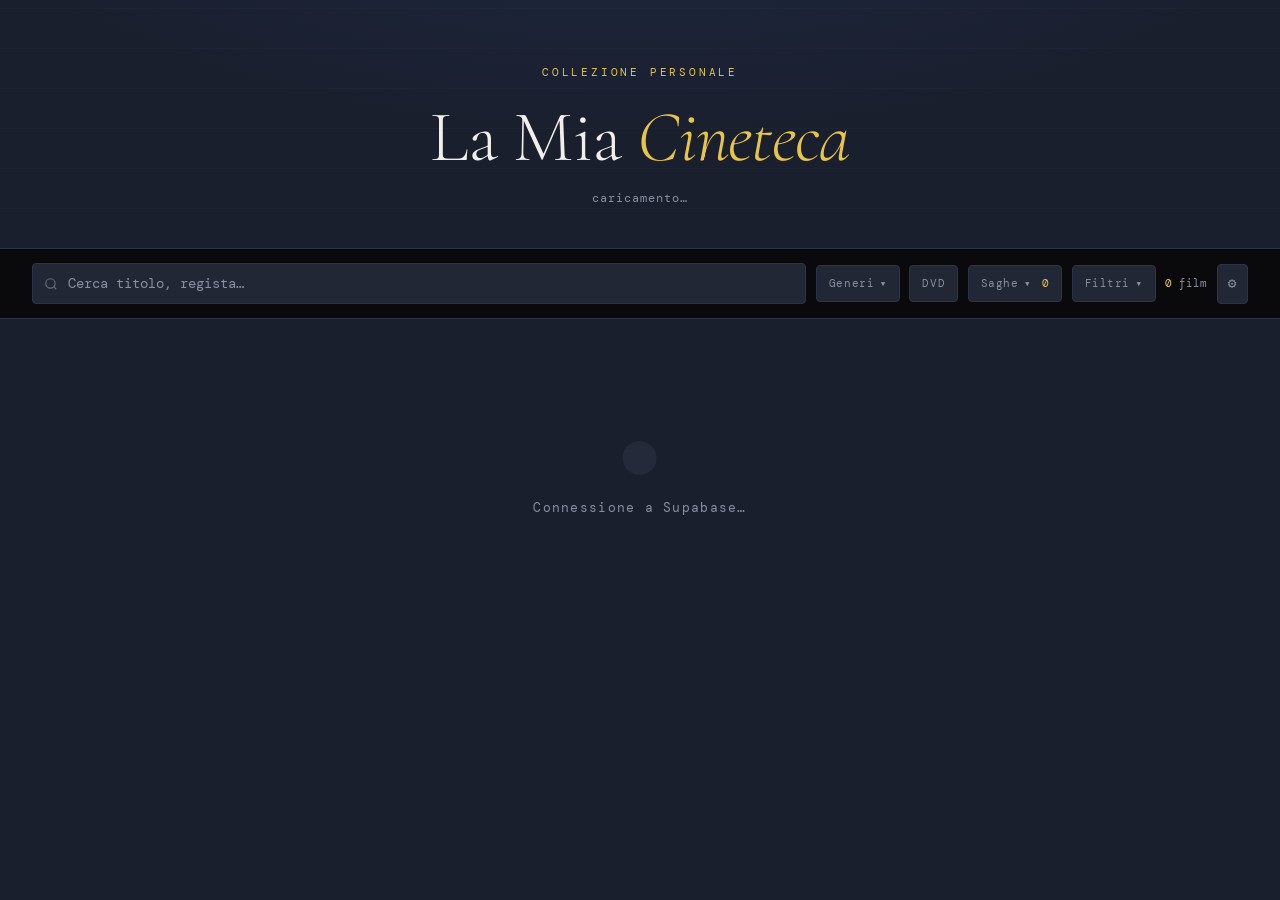
==== commit 7270d76a: "Add files via upload" ====
--- a/index.html
+++ b/index.html
@@ -23,11 +23,12 @@
       <input type="search" id="search" placeholder="Cerca titolo, regista…" autocomplete="off">
     </div>
     <button class="genre-toggle" id="genre-toggle" type="button">Generi <span class="arrow">▾</span><span class="genre-badge" id="genre-badge">0</span></button>
-    <button class="genre-toggle dvd-toggle" id="dvd-toggle" type="button" aria-pressed="false">DVD</button><button class="genre-toggle advanced-toggle" id="advanced-toggle" type="button" aria-expanded="false">Filtri <span class="arrow">▾</span></button>
+    <button class="genre-toggle dvd-toggle" id="dvd-toggle" type="button" aria-pressed="false">DVD</button><button class="genre-toggle saga-toggle" id="saga-toggle" type="button" aria-expanded="false">Saghe <span class="arrow">▾</span><span class="saga-badge" id="saga-badge">0</span></button><button class="genre-toggle advanced-toggle" id="advanced-toggle" type="button" aria-expanded="false">Filtri <span class="arrow">▾</span></button>
     <span class="count" id="count"><span>0</span> film</span>
     <button class="admin-open" id="admin-open" type="button" title="Amministrazione">⚙</button>
   </div>
   <div class="tags-panel" id="tags-panel"><div class="tags-inner" id="tags"></div></div>
+  <div class="tags-panel" id="saga-panel"><div class="tags-inner" id="saga-tags"></div></div>
   <div class="advanced-panel" id="advanced-panel">
     <div class="advanced-grid">
       <label><span>Regista</span><input id="advanced-director" type="search" placeholder="es. Kubrick"></label>
--- a/css/style.css
+++ b/css/style.css
@@ -17,3 +17,5 @@
 .advanced-grid{grid-template-columns:repeat(4,minmax(0,1fr))}@media(max-width:900px){.advanced-grid{grid-template-columns:repeat(2,minmax(0,1fr))}}@media(max-width:600px){.advanced-grid{grid-template-columns:1fr}}
 
 .dvd-toggle.has-active{border-color:var(--accent);color:var(--accent);background:var(--tag-active)}
+
+#saga-panel .tags-inner{padding-top:.2rem}.saga-toggle.has-active{border-color:var(--accent);color:var(--accent)}.saga-badge{margin-left:.3rem;color:var(--accent)}#saga-panel .tag{white-space:nowrap}
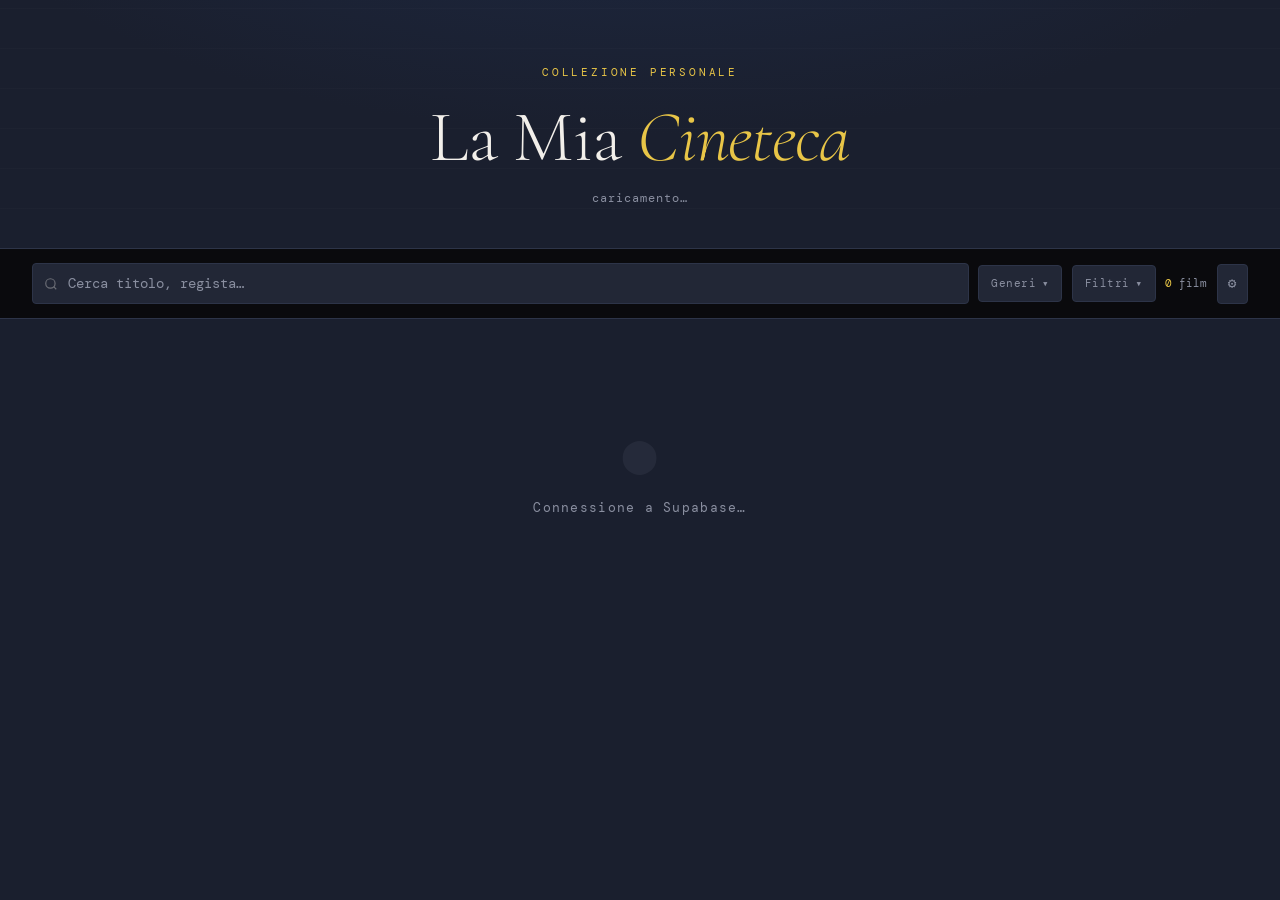
==== commit 93e3bd9d: "Add files via upload" ====
--- a/index.html
+++ b/index.html
@@ -23,12 +23,11 @@
       <input type="search" id="search" placeholder="Cerca titolo, regista…" autocomplete="off">
     </div>
     <button class="genre-toggle" id="genre-toggle" type="button">Generi <span class="arrow">▾</span><span class="genre-badge" id="genre-badge">0</span></button>
-    <button class="genre-toggle dvd-toggle" id="dvd-toggle" type="button" aria-pressed="false">DVD</button><button class="genre-toggle saga-toggle" id="saga-toggle" type="button" aria-expanded="false">Saghe <span class="arrow">▾</span><span class="saga-badge" id="saga-badge">0</span></button><button class="genre-toggle advanced-toggle" id="advanced-toggle" type="button" aria-expanded="false">Filtri <span class="arrow">▾</span></button>
+    <button class="genre-toggle advanced-toggle" id="advanced-toggle" type="button" aria-expanded="false">Filtri <span class="arrow">▾</span></button>
     <span class="count" id="count"><span>0</span> film</span>
     <button class="admin-open" id="admin-open" type="button" title="Amministrazione">⚙</button>
   </div>
   <div class="tags-panel" id="tags-panel"><div class="tags-inner" id="tags"></div></div>
-  <div class="tags-panel" id="saga-panel"><div class="tags-inner" id="saga-tags"></div></div>
   <div class="advanced-panel" id="advanced-panel">
     <div class="advanced-grid">
       <label><span>Regista</span><input id="advanced-director" type="search" placeholder="es. Kubrick"></label>
@@ -38,8 +37,6 @@
       <label><span>Durata min</span><input id="advanced-runtime-from" type="number" min="1" max="999" placeholder="min"></label>
       <label><span>Durata max</span><input id="advanced-runtime-to" type="number" min="1" max="999" placeholder="max"></label>
       <label><span>Genere</span><select id="advanced-genre"><option value="">Tutti i generi</option></select></label>
-      <label><span>Saga / ciclo</span><select id="advanced-saga"><option value="">Tutte le saghe</option></select></label>
-      <label><span>Supporto</span><select id="advanced-media"><option value="">Tutti i supporti</option></select></label>
       <div class="advanced-actions"><button class="tag tag-clear" id="advanced-clear" type="button">✕ reset filtri</button></div>
     </div>
   </div>
@@ -71,7 +68,6 @@
       <div id="admin-content" hidden>
 
       <section class="admin-section"><h3>Aggiungi film</h3><div class="admin-search-row"><input id="tmdb-search" type="search" placeholder="Titolo del film…" autocomplete="off"><button id="tmdb-search-btn" class="admin-btn primary" type="button">Cerca</button></div><div id="tmdb-results" class="tmdb-results"></div></section>
-      <div class="media-add-dialog" id="media-add-dialog" hidden><div class="media-add-inner"><div><p class="admin-eyebrow">Metadati locali</p><h3 id="media-add-title">Aggiungi film</h3></div><label><span>Saga / ciclo</span><input id="add-saga" type="text" placeholder="es. Alien, Star Wars"></label><label><span>Supporto</span><div class="media-checks"><label><input type="checkbox" value="DVD"> DVD</label></div></label><div class="admin-actions"><button id="add-cancel" class="admin-btn" type="button">Annulla</button><button id="add-confirm" class="admin-btn primary" type="button">Aggiungi film</button></div></div></div>
       <section class="admin-section"><h3>Importazione multipla</h3>
         <p class="admin-help">Un titolo per riga. Il sistema cerca TMDb senza inserire automaticamente i casi ambigui.</p>
         <textarea id="bulk-import-input" class="bulk-import-input" rows="7" placeholder="Alien
@@ -100,19 +96,6 @@
       <section class="admin-section admin-note"><p>Le operazioni TMDb passano dalle Edge Functions di Supabase. Il browser non contiene mai il token TMDb né la service-role key.</p></section>
       <section class="admin-section admin-session"><button id="admin-logout" class="admin-btn" type="button">Esci dall'area Admin</button></section>
       </div>
-
-      <div class="media-edit-dialog" id="media-edit-dialog" hidden>
-        <div class="media-add-inner">
-          <div><p class="admin-eyebrow">Metadati locali</p><h3 id="edit-title">Modifica film</h3></div>
-          <label><span>Saga / ciclo</span><input id="edit-saga" type="text" placeholder="es. Alien, Star Wars"></label>
-          <label><span>Supporto</span><div class="media-checks" id="edit-media-checks">
-            <label><input type="checkbox" value="DVD"> DVD</label>
-            
-            
-          </div></label>
-          <div class="admin-actions"><button id="edit-cancel" class="admin-btn" type="button">Annulla</button><button id="edit-confirm" class="admin-btn primary" type="button">Salva modifiche</button></div>
-        </div>
-      </div>
     </div>
   </section>
 </aside>
--- a/css/style.css
+++ b/css/style.css
@@ -11,11 +11,3 @@
 .advanced-panel{max-height:0;overflow:hidden;transition:max-height .3s ease,padding .3s ease;padding:0 1rem}.advanced-panel.open{max-height:320px;padding:.75rem 1rem 1rem;border-top:1px solid var(--border)}.advanced-grid{display:grid;grid-template-columns:repeat(4,minmax(0,1fr));gap:.65rem}.advanced-grid label{display:flex;flex-direction:column;gap:.28rem}.advanced-grid label span{font:.55rem var(--font-mono);text-transform:uppercase;letter-spacing:.06em;color:var(--muted)}.advanced-grid input,.advanced-grid select{width:100%;background:var(--surface);border:1px solid var(--border);color:var(--text);border-radius:var(--radius);padding:.55rem .65rem;outline:none;font:.7rem var(--font-mono)}.advanced-grid input:focus,.advanced-grid select:focus{border-color:var(--accent)}.advanced-actions{display:flex;align-items:flex-end}.advanced-actions .tag{height:34px}
 @media(max-width:900px){.advanced-grid{grid-template-columns:repeat(3,minmax(0,1fr));}}
 @media(max-width:640px){.controls-bar{flex-wrap:wrap}.search-wrap{flex-basis:100%}.advanced-panel.open{padding:.65rem}.advanced-grid{grid-template-columns:repeat(2,minmax(0,1fr))}.advanced-grid .advanced-actions{grid-column:1/-1}.genre-toggle,.admin-open{font-size:.62rem;padding:.5rem .6rem}}
-.modal-tagline{font-size:.9rem;color:#c9c4c4;font-style:italic;line-height:1.45;border-left:2px solid var(--accent);padding-left:.75rem}.modal-section{display:flex;flex-direction:column;gap:.4rem}.modal-cast{display:flex;flex-wrap:wrap;gap:.35rem}.modal-cast-name{font-size:.75rem;color:#c9c4c4;background:var(--tag-bg);border:1px solid var(--border);padding:.22rem .5rem;border-radius:2px}.modal-actions{display:flex;justify-content:space-between;align-items:center;gap:.75rem;margin-top:auto}.modal-tmdb-link{font-family:var(--font-mono);font-size:.62rem;letter-spacing:.06em;color:var(--accent);text-decoration:none}.modal-tmdb-link:hover{text-decoration:underline}.modal-actions .modal-close{margin-top:0}
-@media(max-width:640px){.modal-actions{flex-direction:column-reverse;align-items:stretch}.modal-tmdb-link{text-align:center;padding:.45rem}.modal-actions .modal-close{width:100%}}
-
-.advanced-grid{grid-template-columns:repeat(4,minmax(0,1fr))}@media(max-width:900px){.advanced-grid{grid-template-columns:repeat(2,minmax(0,1fr))}}@media(max-width:600px){.advanced-grid{grid-template-columns:1fr}}
-
-.dvd-toggle.has-active{border-color:var(--accent);color:var(--accent);background:var(--tag-active)}
-
-#saga-panel .tags-inner{padding-top:.2rem}.saga-toggle.has-active{border-color:var(--accent);color:var(--accent)}.saga-badge{margin-left:.3rem;color:var(--accent)}#saga-panel .tag{white-space:nowrap}
--- a/css/admin.css
+++ b/css/admin.css
@@ -31,9 +31,3 @@
 .stats-grid{grid-template-columns:repeat(4,1fr)}
 .stats-detail-grid{display:grid;grid-template-columns:1fr 1fr;gap:.65rem;margin-top:.7rem}.stats-detail{background:var(--bg);border:1px solid var(--border);border-radius:4px;padding:.7rem}.stats-detail h4{margin:0 0 .65rem;font:400 .64rem var(--font-mono);color:var(--muted);text-transform:uppercase;letter-spacing:.08em}.stats-list{display:flex;flex-direction:column;gap:.5rem}.stats-bar-row{display:flex;flex-direction:column;gap:.25rem}.stats-bar-head{display:flex;justify-content:space-between;gap:.5rem;font:.58rem var(--font-mono)}.stats-bar-head span{color:var(--text);overflow:hidden;text-overflow:ellipsis;white-space:nowrap}.stats-bar-head strong{color:var(--accent);font-weight:400}.stats-bar{height:5px;border-radius:5px;background:var(--surface);overflow:hidden}.stats-bar span{display:block;height:100%;background:var(--accent);border-radius:5px;min-width:6px}.stats-empty{font:.58rem var(--font-mono);color:var(--muted)}.stats-extremes{display:flex;flex-direction:column;gap:.5rem}.stats-extremes div{display:flex;flex-direction:column;gap:.18rem}.stats-extremes span{font:.53rem var(--font-mono);color:var(--muted)}.stats-extremes strong{font-size:.7rem;font-weight:400;line-height:1.25}@media(max-width:600px){.stats-grid{grid-template-columns:repeat(2,1fr)}.stats-detail-grid{grid-template-columns:1fr}}
 .export-actions{margin-top:.2rem}.export-status{margin:.65rem 0 0}.admin-help{font:.62rem var(--font-mono);line-height:1.5;color:var(--muted);margin:.35rem 0 .7rem}
-
-.duplicate-compare{display:grid;grid-template-columns:repeat(2,minmax(0,1fr));gap:.55rem;margin:.6rem 0}.duplicate-card{display:grid;grid-template-columns:56px 1fr;gap:.55rem;background:var(--surface);border:1px solid var(--border);border-radius:5px;padding:.45rem}.duplicate-card.keeper{border-color:rgba(159,212,164,.5);box-shadow:inset 0 0 0 1px rgba(159,212,164,.12)}.duplicate-card img,.duplicate-card .no-thumb{width:56px;height:82px;object-fit:cover;background:var(--bg);border-radius:2px}.duplicate-card-body>strong{display:block;font-size:.76rem;line-height:1.15}.duplicate-card-body>span{display:block;font:.5rem var(--font-mono);color:var(--muted);margin-top:.18rem}.duplicate-card dl{margin:.5rem 0 0;display:grid;gap:.25rem}.duplicate-card dl div{display:grid;grid-template-columns:1fr 1fr;gap:.35rem}.duplicate-card dt{font:.48rem var(--font-mono);color:var(--muted)}.duplicate-card dd{margin:0;font-size:.53rem;overflow-wrap:anywhere}.duplicate-merge-bar{display:flex;align-items:center;gap:.45rem;padding-top:.5rem;border-top:1px solid var(--border)}.duplicate-merge-bar label{font:.52rem var(--font-mono);color:var(--muted)}.duplicate-keeper{flex:1;min-width:0;background:var(--surface);color:var(--text);border:1px solid var(--border);border-radius:4px;padding:.5rem;font:.6rem var(--font-mono)}@media(max-width:600px){.duplicate-compare{grid-template-columns:1fr}.duplicate-merge-bar{flex-wrap:wrap}.duplicate-keeper{width:100%;order:2}.duplicate-merge-btn{margin-left:auto}}
-
-.media-add-dialog{position:fixed;inset:0;z-index:950;background:rgba(0,0,0,.72);display:grid;place-items:center;padding:1rem}.media-add-dialog[hidden]{display:none}.media-add-inner{width:min(420px,100%);background:var(--surface);border:1px solid var(--border);border-radius:7px;padding:1rem;box-shadow:0 20px 60px rgba(0,0,0,.45);display:grid;gap:.75rem}.media-add-inner h3{margin:0}.media-add-inner>label>span{display:block;font:.58rem var(--font-mono);color:var(--muted);margin-bottom:.35rem;text-transform:uppercase;letter-spacing:.08em}.media-add-inner input[type=text]{width:100%;box-sizing:border-box;background:var(--bg);border:1px solid var(--border);color:var(--text);border-radius:4px;padding:.65rem;font:.72rem var(--font-mono)}.media-checks{display:flex;flex-wrap:wrap;gap:.45rem}.media-checks label{display:flex;align-items:center;gap:.3rem;background:var(--bg);border:1px solid var(--border);border-radius:4px;padding:.45rem .55rem;font:.62rem var(--font-mono)}.card-tag.media-tag{border-color:rgba(120,170,255,.3)}.card-tag.saga-tag{border-color:rgba(200,160,100,.35)}.catalog-admin-tags{display:flex;gap:.25rem;flex-wrap:wrap;margin-top:.3rem}.catalog-admin-tags span{font:.5rem var(--font-mono);padding:.15rem .3rem;border:1px solid var(--border);border-radius:3px;color:var(--muted)}
-
-.catalog-admin-actions{display:flex;gap:.3rem;align-items:center}.catalog-admin-actions .admin-btn{min-width:38px}.media-edit-dialog{position:fixed;inset:0;z-index:960;background:rgba(0,0,0,.72);display:grid;place-items:center;padding:1rem}.media-edit-dialog[hidden]{display:none}
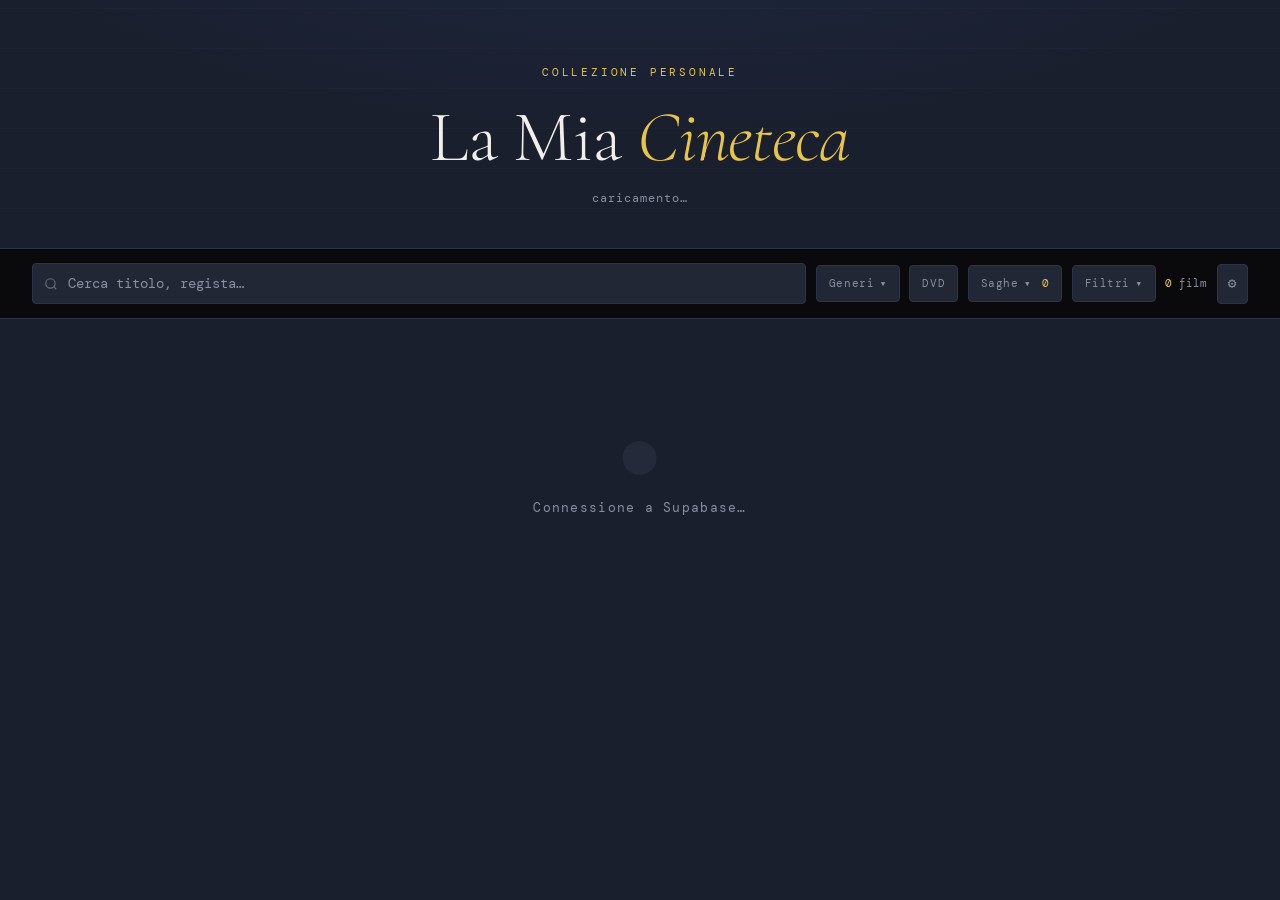
==== commit 7a6aee85: "Add files via upload" ====
--- a/index.html
+++ b/index.html
@@ -23,11 +23,12 @@
       <input type="search" id="search" placeholder="Cerca titolo, regista…" autocomplete="off">
     </div>
     <button class="genre-toggle" id="genre-toggle" type="button">Generi <span class="arrow">▾</span><span class="genre-badge" id="genre-badge">0</span></button>
-    <button class="genre-toggle advanced-toggle" id="advanced-toggle" type="button" aria-expanded="false">Filtri <span class="arrow">▾</span></button>
+    <button class="genre-toggle dvd-toggle" id="dvd-toggle" type="button" aria-pressed="false">DVD</button><button class="genre-toggle saga-toggle" id="saga-toggle" type="button" aria-expanded="false">Saghe <span class="arrow">▾</span><span class="saga-badge" id="saga-badge">0</span></button><button class="genre-toggle advanced-toggle" id="advanced-toggle" type="button" aria-expanded="false">Filtri <span class="arrow">▾</span></button>
     <span class="count" id="count"><span>0</span> film</span>
     <button class="admin-open" id="admin-open" type="button" title="Amministrazione">⚙</button>
   </div>
   <div class="tags-panel" id="tags-panel"><div class="tags-inner" id="tags"></div></div>
+  <div class="tags-panel" id="saga-panel"><div class="tags-inner" id="saga-tags"></div></div>
   <div class="advanced-panel" id="advanced-panel">
     <div class="advanced-grid">
       <label><span>Regista</span><input id="advanced-director" type="search" placeholder="es. Kubrick"></label>
@@ -37,6 +38,8 @@
       <label><span>Durata min</span><input id="advanced-runtime-from" type="number" min="1" max="999" placeholder="min"></label>
       <label><span>Durata max</span><input id="advanced-runtime-to" type="number" min="1" max="999" placeholder="max"></label>
       <label><span>Genere</span><select id="advanced-genre"><option value="">Tutti i generi</option></select></label>
+      <label><span>Saga / ciclo</span><select id="advanced-saga"><option value="">Tutte le saghe</option></select></label>
+      <label><span>Supporto</span><select id="advanced-media"><option value="">Tutti i supporti</option></select></label>
       <div class="advanced-actions"><button class="tag tag-clear" id="advanced-clear" type="button">✕ reset filtri</button></div>
     </div>
   </div>
@@ -68,6 +71,7 @@
       <div id="admin-content" hidden>
 
       <section class="admin-section"><h3>Aggiungi film</h3><div class="admin-search-row"><input id="tmdb-search" type="search" placeholder="Titolo del film…" autocomplete="off"><button id="tmdb-search-btn" class="admin-btn primary" type="button">Cerca</button></div><div id="tmdb-results" class="tmdb-results"></div></section>
+      <div class="media-add-dialog" id="media-add-dialog" hidden><div class="media-add-inner"><div><p class="admin-eyebrow">Metadati locali</p><h3 id="media-add-title">Aggiungi film</h3></div><label><span>Saga / ciclo</span><input id="add-saga" type="text" placeholder="es. Alien, Star Wars"></label><label><span>Supporto</span><div class="media-checks"><label><input type="checkbox" value="DVD"> DVD</label></div></label><div class="admin-actions"><button id="add-cancel" class="admin-btn" type="button">Annulla</button><button id="add-confirm" class="admin-btn primary" type="button">Aggiungi film</button></div></div></div>
       <section class="admin-section"><h3>Importazione multipla</h3>
         <p class="admin-help">Un titolo per riga. Il sistema cerca TMDb senza inserire automaticamente i casi ambigui.</p>
         <textarea id="bulk-import-input" class="bulk-import-input" rows="7" placeholder="Alien
@@ -96,6 +100,19 @@
       <section class="admin-section admin-note"><p>Le operazioni TMDb passano dalle Edge Functions di Supabase. Il browser non contiene mai il token TMDb né la service-role key.</p></section>
       <section class="admin-section admin-session"><button id="admin-logout" class="admin-btn" type="button">Esci dall'area Admin</button></section>
       </div>
+
+      <div class="media-edit-dialog" id="media-edit-dialog" hidden>
+        <div class="media-add-inner">
+          <div><p class="admin-eyebrow">Metadati locali</p><h3 id="edit-title">Modifica film</h3></div>
+          <label><span>Saga / ciclo</span><input id="edit-saga" type="text" placeholder="es. Alien, Star Wars"></label>
+          <label><span>Supporto</span><div class="media-checks" id="edit-media-checks">
+            <label><input type="checkbox" value="DVD"> DVD</label>
+            
+            
+          </div></label>
+          <div class="admin-actions"><button id="edit-cancel" class="admin-btn" type="button">Annulla</button><button id="edit-confirm" class="admin-btn primary" type="button">Salva modifiche</button></div>
+        </div>
+      </div>
     </div>
   </section>
 </aside>
--- a/css/style.css
+++ b/css/style.css
@@ -11,3 +11,11 @@
 .advanced-panel{max-height:0;overflow:hidden;transition:max-height .3s ease,padding .3s ease;padding:0 1rem}.advanced-panel.open{max-height:320px;padding:.75rem 1rem 1rem;border-top:1px solid var(--border)}.advanced-grid{display:grid;grid-template-columns:repeat(4,minmax(0,1fr));gap:.65rem}.advanced-grid label{display:flex;flex-direction:column;gap:.28rem}.advanced-grid label span{font:.55rem var(--font-mono);text-transform:uppercase;letter-spacing:.06em;color:var(--muted)}.advanced-grid input,.advanced-grid select{width:100%;background:var(--surface);border:1px solid var(--border);color:var(--text);border-radius:var(--radius);padding:.55rem .65rem;outline:none;font:.7rem var(--font-mono)}.advanced-grid input:focus,.advanced-grid select:focus{border-color:var(--accent)}.advanced-actions{display:flex;align-items:flex-end}.advanced-actions .tag{height:34px}
 @media(max-width:900px){.advanced-grid{grid-template-columns:repeat(3,minmax(0,1fr));}}
 @media(max-width:640px){.controls-bar{flex-wrap:wrap}.search-wrap{flex-basis:100%}.advanced-panel.open{padding:.65rem}.advanced-grid{grid-template-columns:repeat(2,minmax(0,1fr))}.advanced-grid .advanced-actions{grid-column:1/-1}.genre-toggle,.admin-open{font-size:.62rem;padding:.5rem .6rem}}
+.modal-tagline{font-size:.9rem;color:#c9c4c4;font-style:italic;line-height:1.45;border-left:2px solid var(--accent);padding-left:.75rem}.modal-section{display:flex;flex-direction:column;gap:.4rem}.modal-cast{display:flex;flex-wrap:wrap;gap:.35rem}.modal-cast-name{font-size:.75rem;color:#c9c4c4;background:var(--tag-bg);border:1px solid var(--border);padding:.22rem .5rem;border-radius:2px}.modal-actions{display:flex;justify-content:space-between;align-items:center;gap:.75rem;margin-top:auto}.modal-tmdb-link{font-family:var(--font-mono);font-size:.62rem;letter-spacing:.06em;color:var(--accent);text-decoration:none}.modal-tmdb-link:hover{text-decoration:underline}.modal-actions .modal-close{margin-top:0}
+@media(max-width:640px){.modal-actions{flex-direction:column-reverse;align-items:stretch}.modal-tmdb-link{text-align:center;padding:.45rem}.modal-actions .modal-close{width:100%}}
+
+.advanced-grid{grid-template-columns:repeat(4,minmax(0,1fr))}@media(max-width:900px){.advanced-grid{grid-template-columns:repeat(2,minmax(0,1fr))}}@media(max-width:600px){.advanced-grid{grid-template-columns:1fr}}
+
+.dvd-toggle.has-active{border-color:var(--accent);color:var(--accent);background:var(--tag-active)}
+
+#saga-panel .tags-inner{padding-top:.2rem}.saga-toggle.has-active{border-color:var(--accent);color:var(--accent)}.saga-badge{margin-left:.3rem;color:var(--accent)}#saga-panel .tag{white-space:nowrap}
--- a/css/admin.css
+++ b/css/admin.css
@@ -31,3 +31,9 @@
 .stats-grid{grid-template-columns:repeat(4,1fr)}
 .stats-detail-grid{display:grid;grid-template-columns:1fr 1fr;gap:.65rem;margin-top:.7rem}.stats-detail{background:var(--bg);border:1px solid var(--border);border-radius:4px;padding:.7rem}.stats-detail h4{margin:0 0 .65rem;font:400 .64rem var(--font-mono);color:var(--muted);text-transform:uppercase;letter-spacing:.08em}.stats-list{display:flex;flex-direction:column;gap:.5rem}.stats-bar-row{display:flex;flex-direction:column;gap:.25rem}.stats-bar-head{display:flex;justify-content:space-between;gap:.5rem;font:.58rem var(--font-mono)}.stats-bar-head span{color:var(--text);overflow:hidden;text-overflow:ellipsis;white-space:nowrap}.stats-bar-head strong{color:var(--accent);font-weight:400}.stats-bar{height:5px;border-radius:5px;background:var(--surface);overflow:hidden}.stats-bar span{display:block;height:100%;background:var(--accent);border-radius:5px;min-width:6px}.stats-empty{font:.58rem var(--font-mono);color:var(--muted)}.stats-extremes{display:flex;flex-direction:column;gap:.5rem}.stats-extremes div{display:flex;flex-direction:column;gap:.18rem}.stats-extremes span{font:.53rem var(--font-mono);color:var(--muted)}.stats-extremes strong{font-size:.7rem;font-weight:400;line-height:1.25}@media(max-width:600px){.stats-grid{grid-template-columns:repeat(2,1fr)}.stats-detail-grid{grid-template-columns:1fr}}
 .export-actions{margin-top:.2rem}.export-status{margin:.65rem 0 0}.admin-help{font:.62rem var(--font-mono);line-height:1.5;color:var(--muted);margin:.35rem 0 .7rem}
+
+.duplicate-compare{display:grid;grid-template-columns:repeat(2,minmax(0,1fr));gap:.55rem;margin:.6rem 0}.duplicate-card{display:grid;grid-template-columns:56px 1fr;gap:.55rem;background:var(--surface);border:1px solid var(--border);border-radius:5px;padding:.45rem}.duplicate-card.keeper{border-color:rgba(159,212,164,.5);box-shadow:inset 0 0 0 1px rgba(159,212,164,.12)}.duplicate-card img,.duplicate-card .no-thumb{width:56px;height:82px;object-fit:cover;background:var(--bg);border-radius:2px}.duplicate-card-body>strong{display:block;font-size:.76rem;line-height:1.15}.duplicate-card-body>span{display:block;font:.5rem var(--font-mono);color:var(--muted);margin-top:.18rem}.duplicate-card dl{margin:.5rem 0 0;display:grid;gap:.25rem}.duplicate-card dl div{display:grid;grid-template-columns:1fr 1fr;gap:.35rem}.duplicate-card dt{font:.48rem var(--font-mono);color:var(--muted)}.duplicate-card dd{margin:0;font-size:.53rem;overflow-wrap:anywhere}.duplicate-merge-bar{display:flex;align-items:center;gap:.45rem;padding-top:.5rem;border-top:1px solid var(--border)}.duplicate-merge-bar label{font:.52rem var(--font-mono);color:var(--muted)}.duplicate-keeper{flex:1;min-width:0;background:var(--surface);color:var(--text);border:1px solid var(--border);border-radius:4px;padding:.5rem;font:.6rem var(--font-mono)}@media(max-width:600px){.duplicate-compare{grid-template-columns:1fr}.duplicate-merge-bar{flex-wrap:wrap}.duplicate-keeper{width:100%;order:2}.duplicate-merge-btn{margin-left:auto}}
+
+.media-add-dialog{position:fixed;inset:0;z-index:950;background:rgba(0,0,0,.72);display:grid;place-items:center;padding:1rem}.media-add-dialog[hidden]{display:none}.media-add-inner{width:min(420px,100%);background:var(--surface);border:1px solid var(--border);border-radius:7px;padding:1rem;box-shadow:0 20px 60px rgba(0,0,0,.45);display:grid;gap:.75rem}.media-add-inner h3{margin:0}.media-add-inner>label>span{display:block;font:.58rem var(--font-mono);color:var(--muted);margin-bottom:.35rem;text-transform:uppercase;letter-spacing:.08em}.media-add-inner input[type=text]{width:100%;box-sizing:border-box;background:var(--bg);border:1px solid var(--border);color:var(--text);border-radius:4px;padding:.65rem;font:.72rem var(--font-mono)}.media-checks{display:flex;flex-wrap:wrap;gap:.45rem}.media-checks label{display:flex;align-items:center;gap:.3rem;background:var(--bg);border:1px solid var(--border);border-radius:4px;padding:.45rem .55rem;font:.62rem var(--font-mono)}.card-tag.media-tag{border-color:rgba(120,170,255,.3)}.card-tag.saga-tag{border-color:rgba(200,160,100,.35)}.catalog-admin-tags{display:flex;gap:.25rem;flex-wrap:wrap;margin-top:.3rem}.catalog-admin-tags span{font:.5rem var(--font-mono);padding:.15rem .3rem;border:1px solid var(--border);border-radius:3px;color:var(--muted)}
+
+.catalog-admin-actions{display:flex;gap:.3rem;align-items:center}.catalog-admin-actions .admin-btn{min-width:38px}.media-edit-dialog{position:fixed;inset:0;z-index:960;background:rgba(0,0,0,.72);display:grid;place-items:center;padding:1rem}.media-edit-dialog[hidden]{display:none}
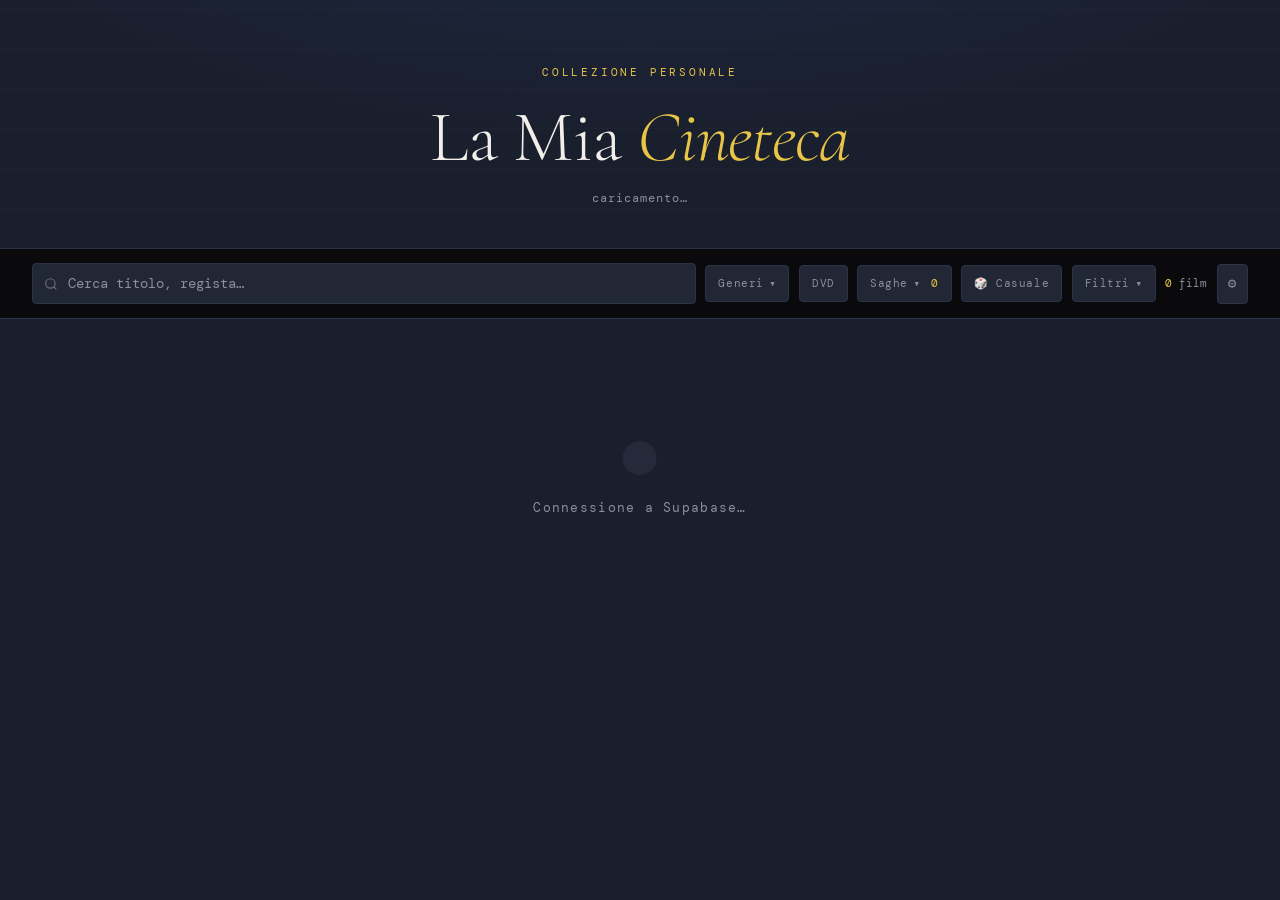
==== commit fc284805: "Add files via upload" ====
--- a/index.html
+++ b/index.html
@@ -23,7 +23,7 @@
       <input type="search" id="search" placeholder="Cerca titolo, regista…" autocomplete="off">
     </div>
     <button class="genre-toggle" id="genre-toggle" type="button">Generi <span class="arrow">▾</span><span class="genre-badge" id="genre-badge">0</span></button>
-    <button class="genre-toggle dvd-toggle" id="dvd-toggle" type="button" aria-pressed="false">DVD</button><button class="genre-toggle saga-toggle" id="saga-toggle" type="button" aria-expanded="false">Saghe <span class="arrow">▾</span><span class="saga-badge" id="saga-badge">0</span></button><button class="genre-toggle advanced-toggle" id="advanced-toggle" type="button" aria-expanded="false">Filtri <span class="arrow">▾</span></button>
+    <button class="genre-toggle dvd-toggle" id="dvd-toggle" type="button" aria-pressed="false">DVD</button><button class="genre-toggle saga-toggle" id="saga-toggle" type="button" aria-expanded="false">Saghe <span class="arrow">▾</span><span class="saga-badge" id="saga-badge">0</span></button><button class="genre-toggle random-toggle" id="random-film" type="button" title="Scegli un film casuale">🎲 Casuale</button><button class="genre-toggle advanced-toggle" id="advanced-toggle" type="button" aria-expanded="false">Filtri <span class="arrow">▾</span></button>
     <span class="count" id="count"><span>0</span> film</span>
     <button class="admin-open" id="admin-open" type="button" title="Amministrazione">⚙</button>
   </div>
--- a/css/style.css
+++ b/css/style.css
@@ -19,3 +19,5 @@
 .dvd-toggle.has-active{border-color:var(--accent);color:var(--accent);background:var(--tag-active)}
 
 #saga-panel .tags-inner{padding-top:.2rem}.saga-toggle.has-active{border-color:var(--accent);color:var(--accent)}.saga-badge{margin-left:.3rem;color:var(--accent)}#saga-panel .tag{white-space:nowrap}
+
+.saga-results-heading{grid-column:1/-1;display:flex;align-items:baseline;gap:.8rem;padding:.25rem .15rem .65rem;border-bottom:1px solid var(--border);margin-bottom:.1rem}.saga-results-title{font-family:var(--font-serif);font-size:1.35rem;color:var(--text)}.saga-results-note{font-family:var(--font-mono);font-size:.55rem;letter-spacing:.08em;text-transform:uppercase;color:var(--muted)}.card-tag.media-tag{font-weight:600;letter-spacing:.08em;border-color:rgba(235,194,55,.65);color:var(--accent);background:rgba(235,194,55,.08)}
